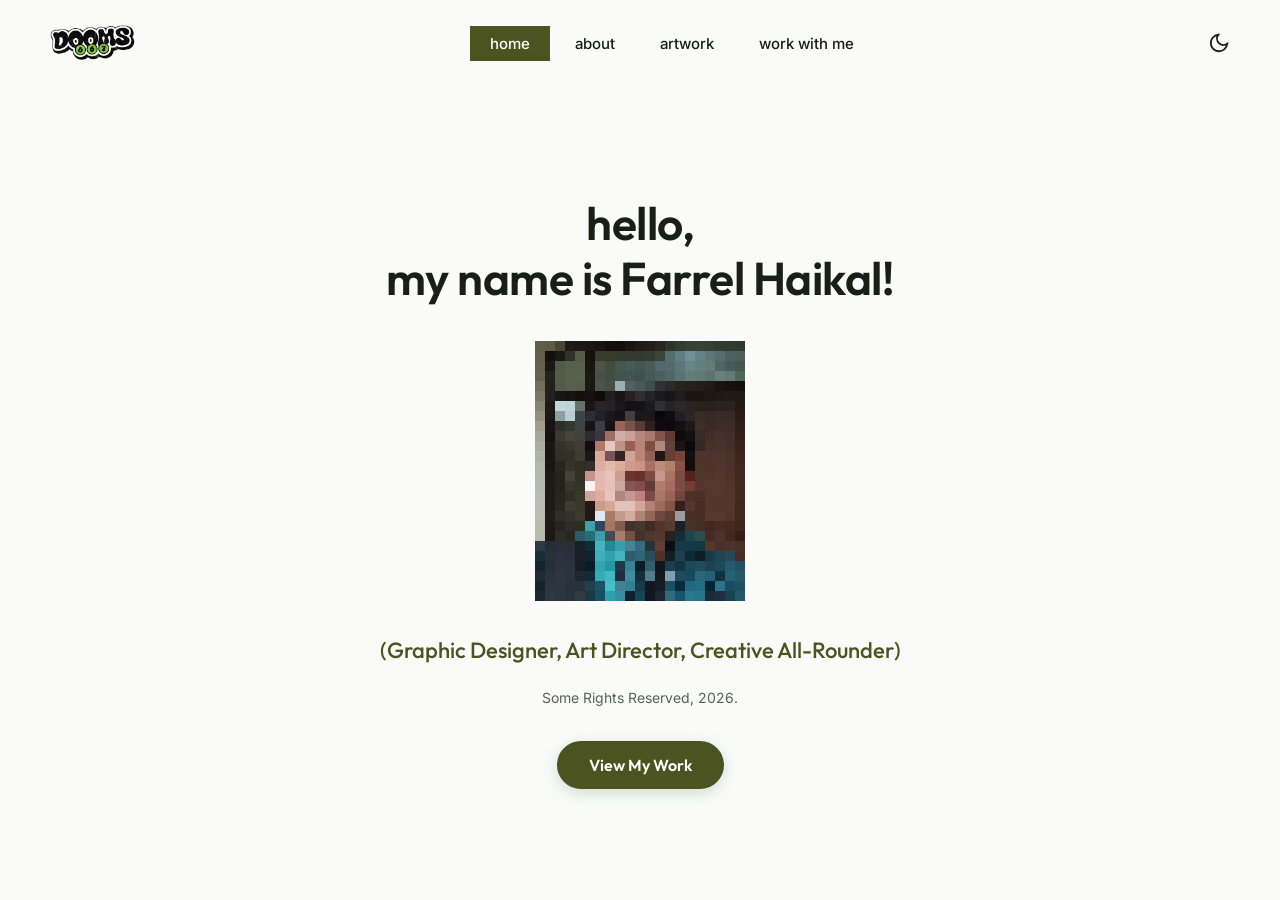
==== index.html @ 05d20141 "Add files via upload up PERDANA | 07/07/26" ====
<!DOCTYPE html>
<html lang="id">
<head>
    <meta charset="UTF-8">
    <meta name="viewport" content="width=device-width, initial-scale=1.0">
    <title>Farrel Haikal - Portofolio</title>
    <meta name="view-transition" content="same-origin">
    <link href="https://fonts.googleapis.com/css2?family=Inter:wght@400;500&family=Outfit:wght@400;600;800&display=swap" rel="stylesheet">
    <link rel="stylesheet" href="style.css">
</head>
<body>
    <script>
        if (localStorage.getItem('theme') === 'dark') {
            document.body.classList.add('dark-mode');
        }
    </script>
    <nav class="navbar">
        <div class="logo">
            <a href="index.html">
                <img src="img/logo-dooms.png" alt="Dooms Logo" class="nav-logo">
            </a>
        </div>
        <ul class="nav-links">
            <li><a href="index.html" class="active">home</a></li>
            <li><a href="about.html">about</a></li>
            <li><a href="artwork.html">artwork</a></li>
            <li><a href="contact.html">work with me</a></li>
        </ul>
        <!-- Tombol Dark Mode Toggle -->
        <div class="theme-toggle" id="theme-toggle" style="cursor: pointer; display: flex; align-items: center; color: var(--nav-text);">
            <!-- Ikon Bulan (Untuk mode terang) -->
            <svg id="moon-icon" width="22" height="22" viewBox="0 0 24 24" fill="none" stroke="currentColor" stroke-width="2">
                <path d="M21 12.79A9 9 0 1 1 11.21 3 7 7 0 0 0 21 12.79z"></path>
            </svg>
            <!-- Ikon Matahari (Untuk mode gelap - disembunyikan awalnya) -->
            <svg id="sun-icon" width="22" height="22" viewBox="0 0 24 24" fill="none" stroke="currentColor" stroke-width="2" style="display: none;">
                <circle cx="12" cy="12" r="5"></circle>
                <line x1="12" y1="1" x2="12" y2="3"></line>
                <line x1="12" y1="21" x2="12" y2="23"></line>
                <line x1="4.22" y1="4.22" x2="5.64" y2="5.64"></line>
                <line x1="18.36" y1="18.36" x2="19.78" y2="19.78"></line>
                <line x1="1" y1="12" x2="3" y2="12"></line>
                <line x1="21" y1="12" x2="23" y2="12"></line>
                <line x1="4.22" y1="19.78" x2="5.64" y2="18.36"></line>
                <line x1="18.36" y1="5.64" x2="19.78" y2="4.22"></line>
            </svg>
        </div>
    </nav>

    <main class="main-content">
        <div class="intro-text">
            <h1>hello,<br>my name is Farrel Haikal!</h1>
        </div>

        <div class="profile-image-container">
            <canvas id="pixel-avatar"></canvas>
        </div>

        <div class="details">
            <p class="role">(Graphic Designer, Art Director, Creative All-Rounder)</p>
            <p class="copyright">Some Rights Reserved, 2026.</p>
        </div>

        <div class="hero-actions" style="margin-top: 35px;">
                <a href="artwork.html" class="btn btn-primary">View My Work</a>
        </div>
    </main>

    <script src="theme.js"></script>
    <script src="script.js"></script>
</body>
</html>
---- style.css ----
:root {
    --army-green: #4B5320;
    --soft-white: #FAFBF9;
    --text-dark: #1A1F16;
    --text-muted: #5A6053;
    --surface: #FFFFFF;
    --surface-alt: #F7F7F2;
    --page-bg: var(--soft-white);
    --page-text: var(--text-dark);
    --page-muted: var(--text-muted);
    --nav-text: var(--text-dark);
    --card-shadow: rgba(0, 0, 0, 0.03);
}

* {
    margin: 0;
    padding: 0;
    box-sizing: border-box;
}

body {
    background-color: var(--page-bg);
    color: var(--page-text);
    font-family: 'Inter', sans-serif;
    min-height: 100vh;
    display: flex;
    flex-direction: column;
    /* Transisi background & color dihapus dari sini agar View Transition berjalan sempurna */
    animation: pageFadeIn 0.5s cubic-bezier(0.25, 0.8, 0.25, 1) forwards;
}

body.dark-mode {
    --page-bg: #121812;
    --page-text: #F5EEDC;
    --page-muted: #C0C7B3;
    --surface: #1A2218;
    --surface-alt: #212A1E;
    --nav-text: #F7F0E0;
    --card-shadow: rgba(0, 0, 0, 0.42);
    --text-dark: #F5EEDC;
    --text-muted: #C0C7B3;
    --army-green: #9CAC68;
}

/* --- Navigasi --- */
.nav-logo {
    height: 35px; 
    width: auto;
    display: block;
    object-fit: contain;
    transition: transform 0.3s ease;
}

.logo:hover .nav-logo {
    transform: scale(1.05);
}

.navbar {
    display: flex;
    justify-content: space-between;
    align-items: center;
    padding: 25px 50px;
    width: 100%;
}

.nav-links {
    display: flex;
    list-style: none;
    align-items: center;
    gap: 5px;
}

.nav-links li a {
    text-decoration: none;
    color: var(--nav-text);
    font-size: 15px;
    font-weight: 500;
    padding: 8px 20px;
    transition: all 0.2s ease;
}

.nav-links li a.active {
    background-color: var(--army-green);
    color: #FFFFFF;
}

.nav-links li a:hover:not(.active) {
    color: var(--army-green);
}

.search-icon {
    cursor: pointer;
    display: flex;
    align-items: center;
}

/* Layout Konten Tengah (Home) */
.main-content {
    flex: 1;
    display: flex;
    flex-direction: column;
    justify-content: center;
    align-items: center;
    text-align: center;
    padding: 20px;
}

.intro-text h1 {
    font-family: 'Outfit', sans-serif;
    font-size: 46px;
    font-weight: 600;
    line-height: 1.2;
    letter-spacing: -0.5px;
    margin-bottom: 35px;
}

/* Pengaturan Foto & Pembuat Efek Pixelated */
.profile-image-container {
    width: 210px;
    height: 260px;
    overflow: hidden;
    margin-bottom: 35px;
    display: flex;
    justify-content: center;
    align-items: center;
}

.profile-image-container img {
    width: 100%;
    height: 100%;
    object-fit: cover;
    display: block;
    transition: opacity 0.6s ease;
    transform: scale(1.12);
    filter: contrast(1.2) saturate(0.85) grayscale(0.15);
}

canvas#pixel-avatar {
    width: 100%;
    height: 100%;
    object-fit: cover;
    image-rendering: pixelated; 
    image-rendering: crisp-edges;
}

/* Detail Teks Bawah */
.details .role {
    font-family: 'Outfit', sans-serif;
    font-size: 22px;
    color: var(--army-green);
    margin-bottom: 25px;
    font-weight: 500;
}

.details .copyright {
    font-size: 14px;
    color: var(--text-muted);
}

/* --- Tombol Aksi (Home) --- */
.hero-actions {
    display: flex;
    gap: 15px;
    justify-content: center;
    align-items: center;
}

.btn {
    font-family: 'Outfit', sans-serif;
    font-size: 16px;
    font-weight: 600;
    padding: 12px 30px;
    border-radius: 50px;
    text-decoration: none;
    transition: all 0.3s cubic-bezier(0.25, 0.8, 0.25, 1);
    cursor: pointer;
    display: inline-block;
}

.btn-primary {
    background-color: var(--army-green);
    color: #FFFFFF;
    border: 2px solid var(--army-green);
    box-shadow: 0 4px 15px rgba(58, 90, 64, 0.2);
}

.btn-primary:hover {
    background-color: transparent;
    color: var(--army-green);
    transform: translateY(-3px);
    box-shadow: 0 8px 20px rgba(58, 90, 64, 0.3);
}

.btn-outline {
    background-color: transparent;
    color: var(--page-text);
    border: 2px solid var(--page-muted);
}

.btn-outline:hover {
    border-color: var(--army-green);
    color: var(--army-green);
    transform: translateY(-3px);
}

/* --- Bagian About --- */
.about-section {
    padding: 100px 5%;
    background-color: var(--surface);
    display: flex;
    justify-content: center;
    align-items: center;
    min-height: 80vh;
}

.about-container {
    max-width: 800px;
    text-align: center;
}

.section-title {
    font-family: 'Outfit', sans-serif;
    font-size: 36px;
    color: var(--army-green);
    margin-bottom: 40px;
    position: relative;
    display: inline-block;
}

.section-title::after {
    content: '';
    position: absolute;
    width: 50%;
    height: 3px;
    background-color: var(--army-green);
    bottom: -10px;
    left: 25%;
    border-radius: 2px;
}

.about-content p {
    font-size: 16px;
    line-height: 1.8;
    color: var(--page-muted);
    margin-bottom: 25px;
    text-align: justify;
}

.about-content strong, .about-content em {
    color: var(--page-text);
}

/* --- Bagian Artwork --- */
.artwork-section {
    padding: 60px 5% 100px 5%;
    background-color: var(--page-bg);
}

.container {
    max-width: 900px;
    margin: 0 auto;
    text-align: center;
}

.featured-artwork {
    max-width: 500px;
    margin: 0 auto 80px auto;
    text-align: center; 
}

.slider-container {
    position: relative;
    width: 100%;
    overflow: hidden;
    background-color: transparent; 
    border-radius: 0px; 
}

.ratio-3-4 { aspect-ratio: 3 / 4; }
.ratio-1-1 { aspect-ratio: 1 / 1; }
.ratio-16-9 { aspect-ratio: 16 / 9; }

.slider-track {
    display: flex;
    height: 100%;
    width: 100%;
    transition: transform 0.5s ease-in-out;
}

.slide {
    min-width: 100%;
    height: 100%;
    display: flex;
    justify-content: center;
    align-items: center;
}

.slide img, .slide video {
    width: 100%;
    height: 100%;
    object-fit: contain;
}

/* Tombol Slider */
.slider-btn {
    position: absolute;
    top: 50%;
    transform: translateY(-50%);
    background: rgba(255, 255, 255, 0.9);
    color: var(--army-green);
    border: 1px solid rgba(75, 83, 32, 0.16);
    cursor: pointer;
    width: 44px;
    height: 44px;
    font-size: 18px;
    border-radius: 50%;
    display: flex;
    align-items: center;
    justify-content: center;
    box-shadow: 0 8px 24px rgba(0, 0, 0, 0.12);
    backdrop-filter: blur(8px);
    transition: transform 0.25s ease, box-shadow 0.25s ease, background-color 0.25s ease, color 0.25s ease;
    z-index: 10;
}

.slider-btn:hover {
    transform: translateY(-50%) scale(1.06);
    background-color: rgba(255, 255, 255, 1);
    box-shadow: 0 12px 30px rgba(0, 0, 0, 0.16);
}

.slider-btn:active {
    transform: translateY(-50%) scale(0.96);
}

.prev-btn { left: 15px; }
.next-btn { right: 15px; }

/* Teks Detail Featured */
.featured-meta {
    padding: 25px 10px; 
}

.featured-meta h3 {
    font-family: 'Outfit', sans-serif;
    font-size: 24px;
    font-weight: 800;
    color: var(--army-green);
    margin-bottom: 5px;
}

.featured-meta .role {
    font-size: 14px;
    font-weight: 500;
    color: var(--text-muted);
    margin-bottom: 15px;
    text-transform: uppercase;
    letter-spacing: 1px;
}

.featured-meta .desc {
    font-size: 16px;
    color: var(--page-text);
    line-height: 1.6;
}

/* --- Bagian Contact / Work With Me --- */
.contact-section {
    padding: 80px 5%;
    display: flex;
    justify-content: center;
    align-items: flex-start;
    min-height: calc(100vh - 100px);
    background-color: var(--page-bg);
}

.contact-container {
    max-width: 600px;
    width: 100%;
    text-align: center;
}

.contact-desc {
    font-size: 16px;
    color: var(--page-muted);
    margin-bottom: 50px;
    line-height: 1.6;
}

.contact-links {
    display: flex;
    flex-direction: column;
    gap: 20px;
}

.contact-item {
    display: flex;
    justify-content: space-between;
    align-items: center;
    padding: 20px 30px;
    background-color: var(--surface);
    border-radius: 0px;
    text-decoration: none;
    color: var(--page-text);
    box-shadow: 0 4px 15px var(--card-shadow);
    /* Transisi warna dihapus, hanya menyisakan efek hover bayangan/lompatan */
    transition: transform 0.3s ease, box-shadow 0.3s ease;
}

.contact-item:hover {
    transform: translateY(-5px);
    box-shadow: 0 8px 25px rgba(75, 83, 32, 0.1);
}

.contact-label {
    font-family: 'Outfit', sans-serif;
    font-weight: 600;
    font-size: 18px;
    color: var(--army-green);
}

.contact-value {
    font-size: 16px;
    font-weight: 500;
    color: var(--page-text);
}

.theme-toggle svg {
    transition: opacity 0.4s ease;
}

/* --- Mobile Responsiveness --- */
@media (max-width: 768px) {
    .navbar { 
        flex-direction: column;
        padding: 20px; 
        gap: 15px;
        position: relative;
    }
    .nav-links { 
        display: flex; 
        flex-wrap: wrap;
        justify-content: center;
        gap: 8px;
    }
    .nav-links li a {
        padding: 6px 12px;
        font-size: 13px;
    }
    .theme-toggle {
        position: absolute;
        top: 25px;
        right: 25px;
    }
    .intro-text h1 { font-size: 32px; margin-bottom: 25px; }
    .section-title { font-size: 28px; margin-bottom: 30px; }
    .about-section, .artwork-section, .contact-section { padding: 60px 20px; }
    .about-content p { font-size: 15px; }
    .slider-btn {
        width: 35px;
        height: 35px;
        padding: 0;
        font-size: 14px;
    }
    .prev-btn { left: 5px; }
    .next-btn { right: 5px; }
    .featured-meta h3 { font-size: 20px; }
}

@media (max-width: 480px) {
    .profile-image-container {
        width: 180px;
        height: 220px;
    }
    .hero-actions {
        flex-direction: column;
        width: 100%;
        padding: 0 20px;
        gap: 12px;
    }
    .btn {
        width: 100%;
    }
    .contact-item {
        flex-direction: column;
        gap: 5px;
        text-align: center;
        align-items: center;
        padding: 15px 0;
    }
}

/* --- Pengaturan View Transitions API (Efek Lingkaran) --- */
::view-transition-old(root),
::view-transition-new(root) {
    animation: none;
    mix-blend-mode: normal;
}

::view-transition-new(root) {
    z-index: 1;
}

/* --- Transisi Pindah Halaman yang Smooth --- */
@keyframes pageFadeIn {
    from { 
        opacity: 0; 
        transform: translateY(15px); 
    }
    to { 
        opacity: 1; 
        transform: translateY(0); 
    }
}
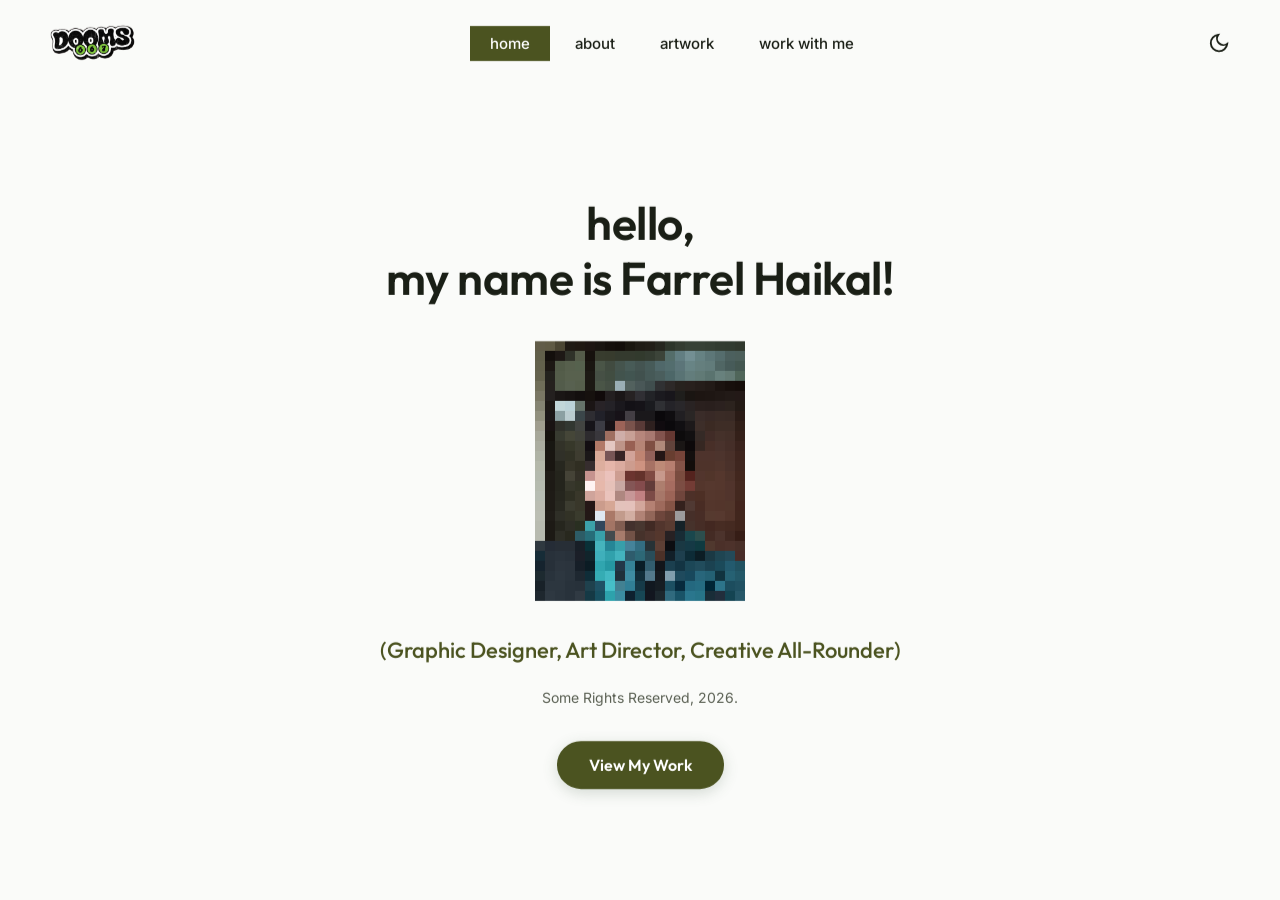
==== commit 6c9bc757: "Add files via upload Favicon | 07/07/26" ====
--- a/index.html
+++ b/index.html
@@ -4,6 +4,9 @@
     <meta charset="UTF-8">
     <meta name="viewport" content="width=device-width, initial-scale=1.0">
     <title>Farrel Haikal - Portofolio</title>
+    
+    <!-- Kode untuk memanggil Favicon -->
+    <link rel="icon" type="image/png" href="favicon.png">
     <meta name="view-transition" content="same-origin">
     <link href="https://fonts.googleapis.com/css2?family=Inter:wght@400;500&family=Outfit:wght@400;600;800&display=swap" rel="stylesheet">
     <link rel="stylesheet" href="style.css">
--- a/style.css
+++ b/style.css
@@ -22,11 +22,17 @@
     background-color: var(--page-bg);
     color: var(--page-text);
     font-family: 'Inter', sans-serif;
-    min-height: 100vh;
+    min-height: 100dvh;
     display: flex;
     flex-direction: column;
     /* Transisi background & color dihapus dari sini agar View Transition berjalan sempurna */
     animation: pageFadeIn 0.5s cubic-bezier(0.25, 0.8, 0.25, 1) forwards;
+    will-change: transform, opacity;
+}
+
+::view-transition-new(root), 
+::view-transition-old(root) {
+    will-change: clip-path;
 }
 
 body.dark-mode {
@@ -132,7 +138,6 @@
     display: block;
     transition: opacity 0.6s ease;
     transform: scale(1.12);
-    filter: contrast(1.2) saturate(0.85) grayscale(0.15);
 }
 
 canvas#pixel-avatar {
